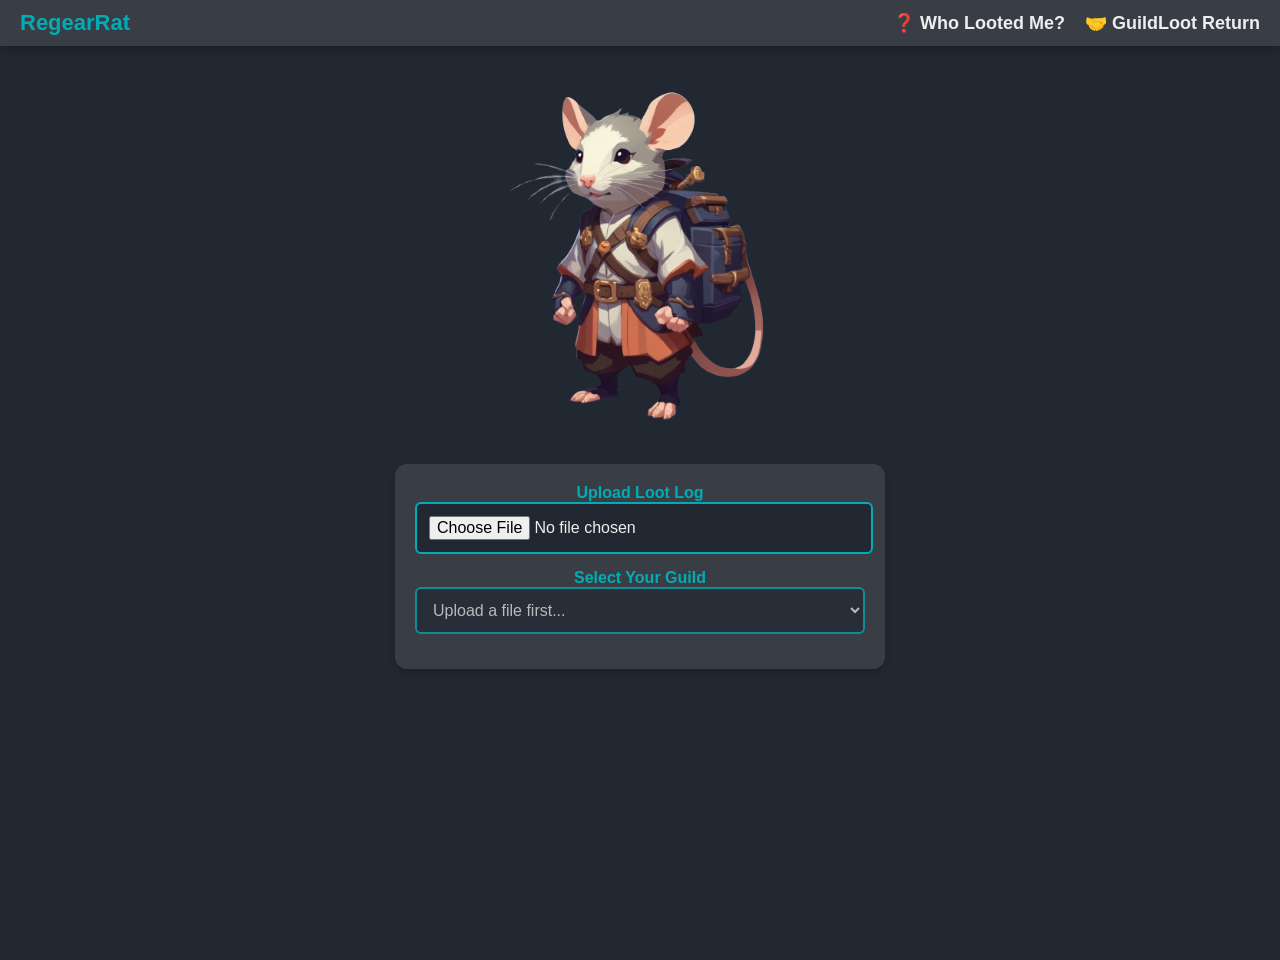
==== guildLoot/index.html @ c6e75b7f "updated ui, added guildloot page" ====
<!DOCTYPE html>
<html lang="en">
<head>
    <meta charset="UTF-8">
    <meta name="viewport" content="width=device-width, initial-scale=1.0">
    <link rel="icon" type="image/png" href="../favicon.png">
    <link rel="stylesheet" type="text/css" href="../style.css">
    <title>RegearRat</title>
</head>
<body>
    <nav>
        <div class="nav-left">RegearRat</div>
        <ul class="nav-right">
            <li><a href="../index.html">❓ Who Looted Me?</a></li>
            <li><a href="../guildLoot/index.html">🤝 GuildLoot Return</a></li>
        </ul>
    </nav>
    <img src="../rat.png" alt="RegearRat Logo" class="logo">

    <form id="fileForm">
        <label for="file">Upload Loot Log</label>
        <input type="file" id="file" name="file" accept=".txt" required onchange="extractGuilds()">

        <label for="guildSelect">Select Your Guild</label>
        <select id="guildSelect" disabled>
            <option value="">Upload a file first...</option>
        </select>

     
    </form>

    <div id="result"></div>

    <script src="script.js"></script>
</body>
</html>
---- style.css ----
/* General Page Styling */
body {
    font-family: 'Poppins', sans-serif;
    background-color: #222831;
    color: #eeeeee;
    margin: 0;
    padding: 0;
    display: flex;
    flex-direction: column;
    align-items: center;
    justify-content: flex-start;
    min-height: 100vh;
    overflow-x: hidden;
    padding-top: 60px; /* Prevents content from being hidden behind navbar */
}

/* Headings & Labels */
h1, label {
    color: #00adb5;
    font-weight: bold;
}

/* Navbar Styling */
nav {
    width: 100%;
    background-color: #393e46;
    padding: 10px 20px;
    position: fixed;
    top: 0;
    left: 0;
    z-index: 1000;
    display: flex;
    justify-content: space-between;
    align-items: center;
    box-shadow: 0px 4px 10px rgba(0, 0, 0, 0.2);
    box-sizing: border-box;
    overflow-x: hidden;
}

.nav-left {
    font-size: 22px;
    font-weight: bold;
    color: #00adb5;
    white-space: nowrap;
}

.nav-right {
    list-style: none;
    display: flex;
    gap: 20px;
    margin: 0;
    padding: 0;
}

.nav-right li {
    display: inline;
}

.nav-right li a {
    text-decoration: none;
    color: #eeeeee;
    font-size: 18px;
    font-weight: bold;
    transition: color 0.3s;
}

.nav-right li a:hover {
    color: #00fff5;
}

/* Form Styling */
form {
    background-color: #393e46;
    padding: 20px;
    border-radius: 12px;
    box-shadow: 0 4px 10px rgba(0, 0, 0, 0.2);
    margin-bottom: 20px;
    width: 450px;
    text-align: center;
    transition: 0.3s ease-in-out;
}

form:hover {
    box-shadow: 0 6px 15px rgba(0, 0, 0, 0.3);
}

/* Input & Dropdown Styling */
input, select {
    width: calc(100% - 20px);
    padding: 12px;
    margin-bottom: 15px;
    border: 2px solid #00adb5;
    border-radius: 6px;
    font-size: 16px;
    color: #eeeeee;
    background-color: #222831;
    transition: border-color 0.3s, box-shadow 0.3s;
}

/* Ensure the guild dropdown matches the file upload width */
#guildSelect {
    width: 100%;
}

input:focus, select:focus {
    border-color: #00fff5;
    box-shadow: 0 0 8px rgba(0, 255, 245, 0.7);
}

/* Button Styling */
button {
    background-color: #00adb5;
    color: #eeeeee;
    padding: 12px 20px;
    border: none;
    border-radius: 6px;
    cursor: pointer;
    font-size: 18px;
    font-weight: bold;
    transition: background-color 0.3s, transform 0.2s;
}

button:hover {
    background-color: #007b83;
    transform: scale(1.05);
}

/* Result Display */
#result {
    display: flex;
    flex-wrap: wrap;
    justify-content: center;
    margin-top: 20px;
    padding-bottom: 50px;
}

/* Loot Display */
.loot-container {
    display: flex;
    flex-wrap: wrap;
    justify-content: center;
    gap: 15px;
    margin-top: 20px;
}

/* Loot Card */
.loot-card {
    background: #393e46;
    padding: 15px;
    border-radius: 8px;
    box-shadow: 0 4px 10px rgba(0, 0, 0, 0.2);
    text-align: center;
    width: 200px;
}

.loot-entry {
    background: #393e46;
    padding: 15px;
    margin: 10px;
    border-radius: 8px;
    box-shadow: 0 4px 10px rgba(0, 0, 0, 0.2);
    text-align: center;
    width: 60%;
}

.loot-entry p {
    font-size: 18px;
    font-weight: bold;
    margin-bottom: 10px;
}

.item-container {
    display: flex;
    flex-wrap: wrap;
    justify-content: center;
}

.item-container img {
    max-width: 100px;
    max-height: 100px;
    margin: 5px;
}

/* Loot Info */
.loot-info {
    font-size: 16px;
    display: flex;
    align-items: center;
    justify-content: center;
    gap: 8px;
}

/* Loot Image */
.loot-img {
    max-width: 100px;
    height: 100px;
}

/* Arrow */
.arrow {
    font-size: 20px;
    color: #00adb5;
}

img[alt="RegearRat Logo"] {
    max-width: 30%;
    margin-bottom: 20px;
}
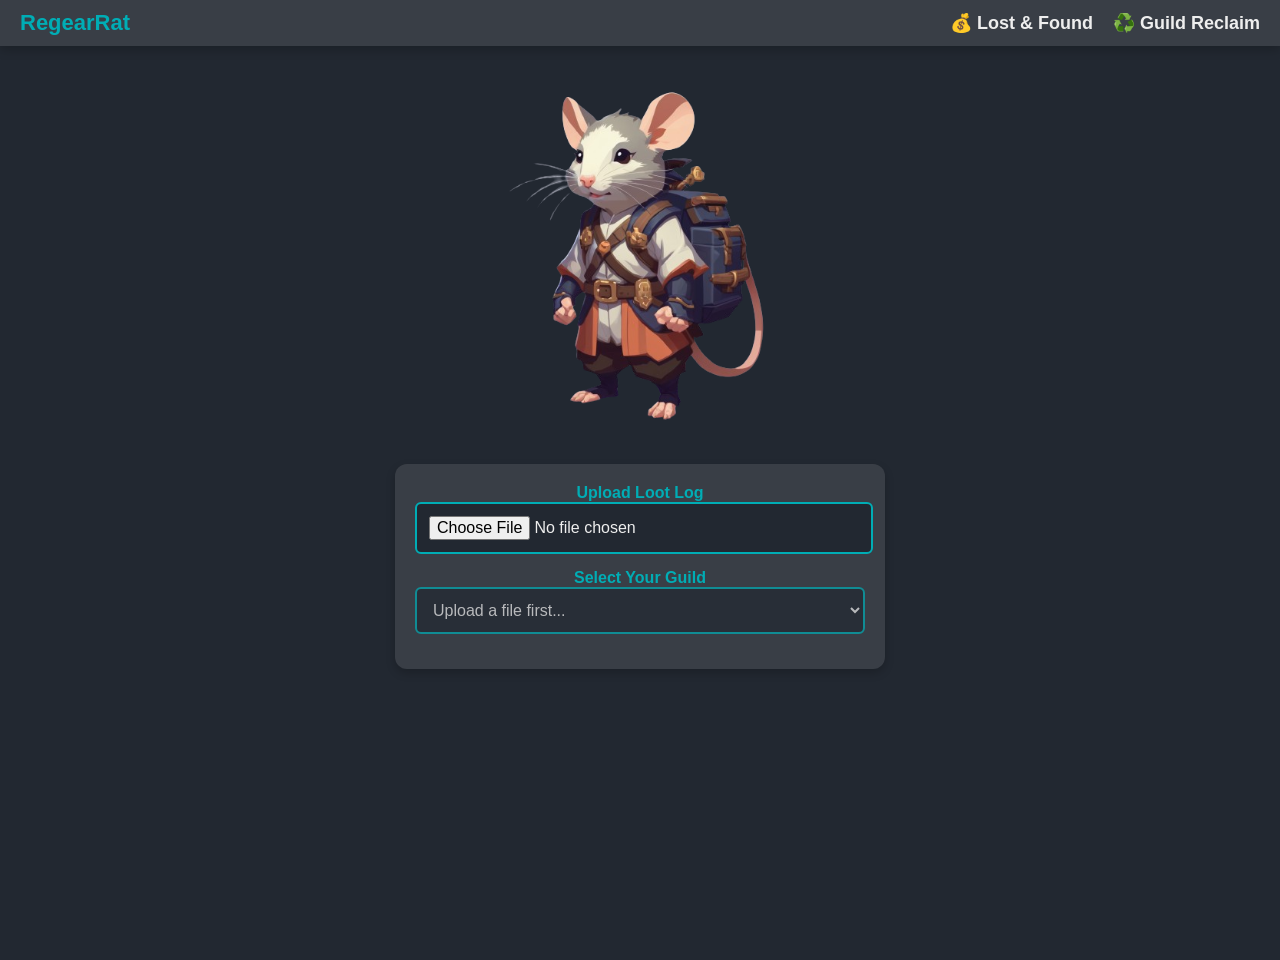
==== commit 84018290: "search function and ui update" ====
--- a/guildLoot/index.html
+++ b/guildLoot/index.html
@@ -11,8 +11,8 @@
     <nav>
         <div class="nav-left">RegearRat</div>
         <ul class="nav-right">
-            <li><a href="../index.html">❓ Who Looted Me?</a></li>
-            <li><a href="../guildLoot/index.html">🤝 GuildLoot Return</a></li>
+            <li><a href="/">💰 Lost & Found</a></li>
+            <li><a href="../guildLoot/index.html">♻️ Guild Reclaim</a></li>
         </ul>
     </nav>
     <img src="../rat.png" alt="RegearRat Logo" class="logo">
--- a/style.css
+++ b/style.css
@@ -206,3 +206,58 @@
     max-width: 30%;
     margin-bottom: 20px;
 }
+
+/* Ensure the input wrapper behaves normally */
+.input-wrapper {
+    position: relative;
+    width: 100%;
+    display: flex;
+    flex-direction: column;
+}
+
+/* Make suggestions appear in normal document flow */
+/* Autocomplete Suggestions */
+#suggestions {
+    width: 100%;
+    background: #393e46;
+    border-radius: 6px;
+    box-shadow: 0 4px 10px rgba(0, 0, 0, 0.2);
+    max-height: 200px;
+    overflow-y: auto;
+    overflow-x: hidden; /* Prevents horizontal scrollbar */
+    z-index: 1000;
+    display: none;
+    transition: opacity 0.2s ease-in-out;
+}
+
+/* Suggestion Items */
+.suggestion-item {
+    padding: 12px;
+    cursor: pointer;
+    font-size: 16px;
+    color: #eeeeee;
+    border-bottom: 1px solid rgba(255, 255, 255, 0.1);
+    background: #393e46;
+    transition: background 0.3s ease-in-out;
+    white-space: nowrap; /* Prevents text from wrapping */
+    overflow: hidden;
+    text-overflow: ellipsis; /* Adds '...' if text is too long */
+}
+
+/* Fix hover behavior so it doesn't resize */
+.suggestion-item:hover {
+    background: #00adb5;
+    color: #222831;
+}
+
+.suggestion-item:last-child {
+    border-bottom: none;
+}
+
+
+
+/* Make the list behave as a normal block object */
+#suggestions.show {
+    display: block;
+    opacity: 1;
+}
